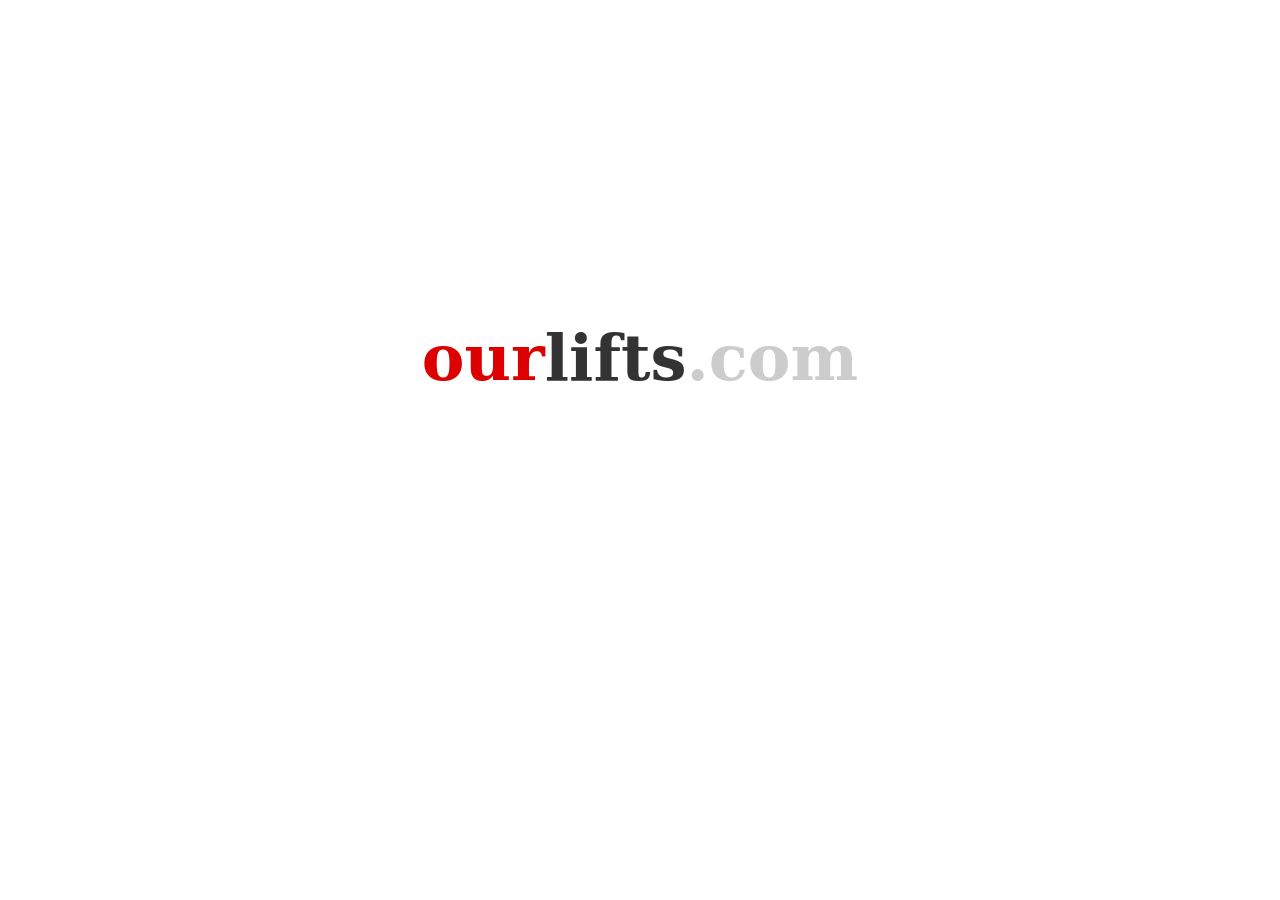
==== ourlifts/index.html @ bc50a5f7 "Ourlifts landing page." ====
<!DOCTYPE html>

<html lang="en">
  <head>
    <title>ourlifts</title>

    <style type="text/css" media="screen">
      h1 {
        color: #ccc;
        font-family: Georgia,'DejaVu Serif','Bitstream Vera Serif',serif;
        font-size: 4em;
        margin: 5em 1em 1em 1em;
        text-align: center;
      }
      h1 strong {
        color: #333;
      }
      h1 em {
        color: #d00;
        font-style: normal;
      }
    </style>
  </head>
  <body>
    
    <h1><em>our</em><strong>lifts</strong>.com</h1>

  </body>
</html>
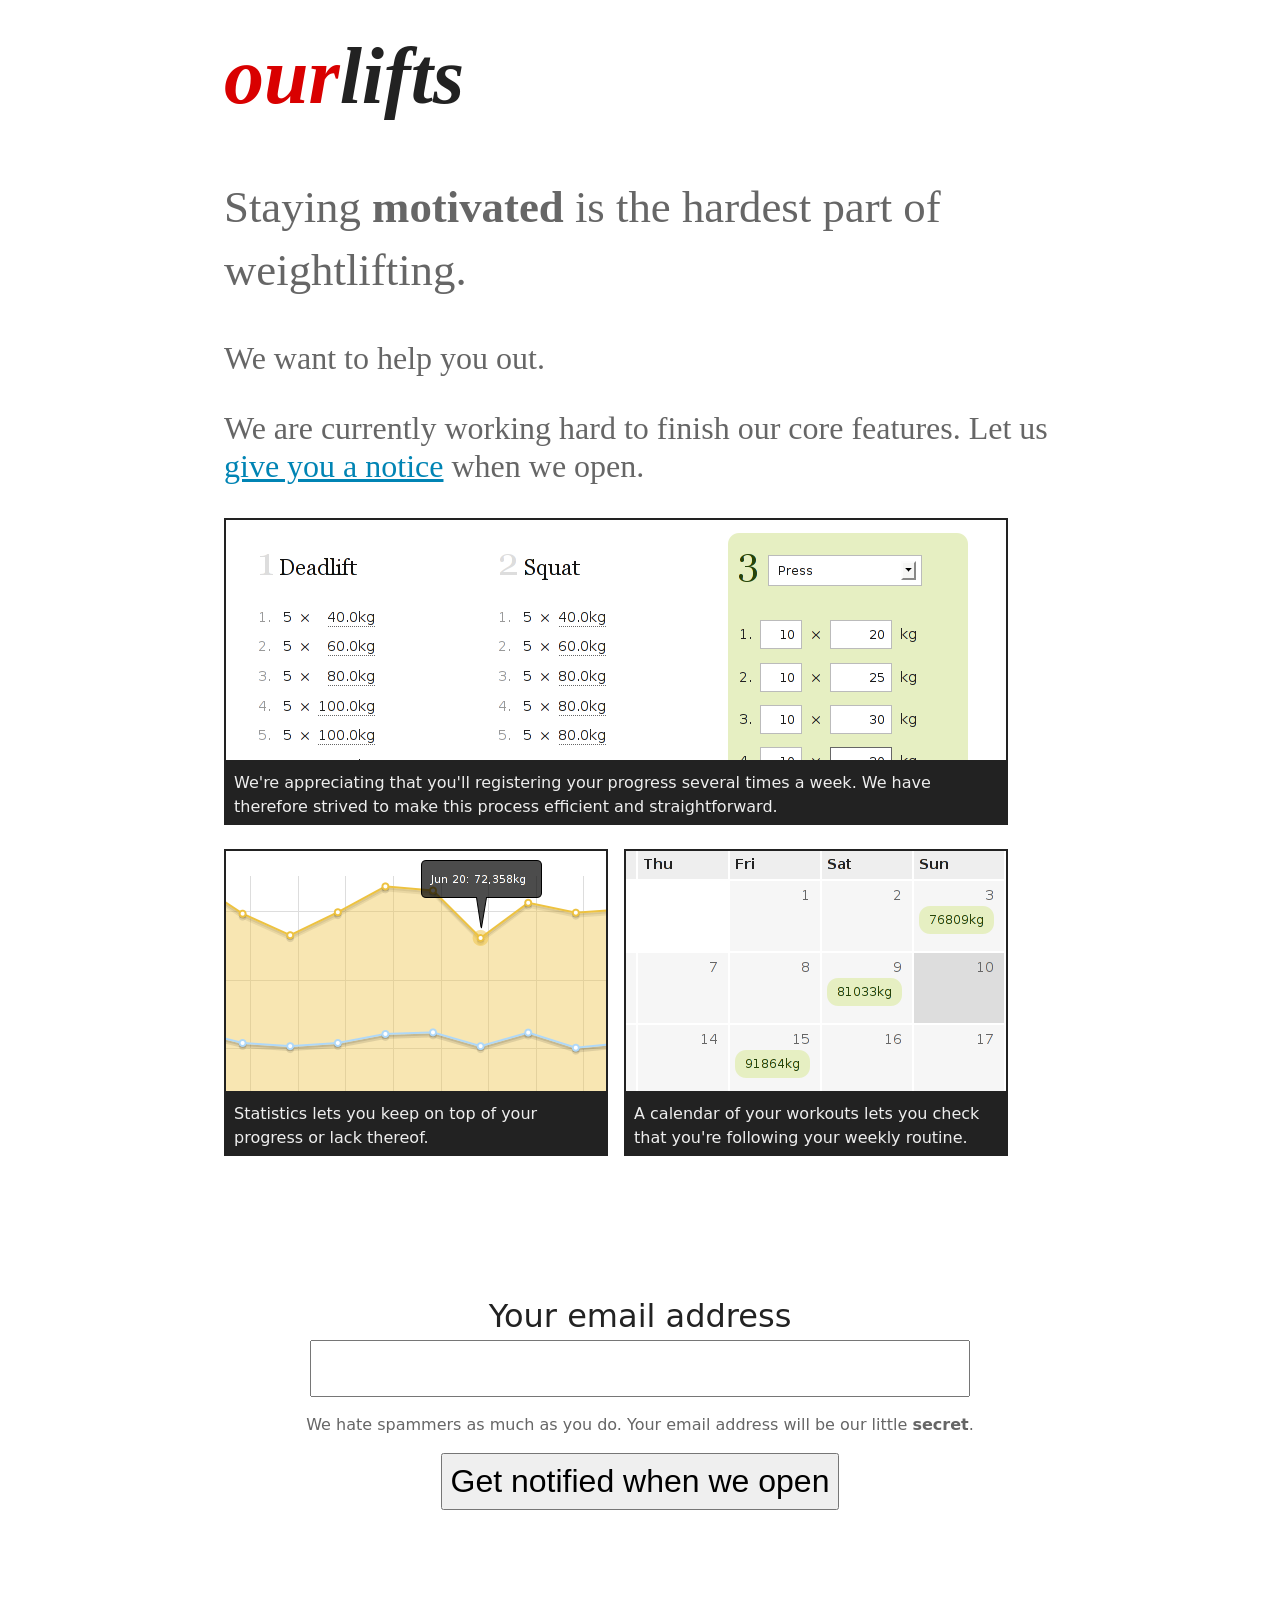
==== commit 2c669c84: "Ourlifts landing page." ====
--- a/ourlifts/index.html
+++ b/ourlifts/index.html
@@ -5,25 +5,156 @@
     <title>ourlifts</title>
 
     <style type="text/css" media="screen">
+      body {
+        color: #222;
+        font-family: 'Lucida Grande',
+                     'Lucida Sans Unicode',
+                     'DejaVu Sans',
+                     'Bitstream Vera Sans',
+                     Arial,
+                     sans-serif;
+        line-height: 1.5;
+        padding: 1em;
+        margin: 0 auto;
+        width: 52em;
+      }
+      h1, h2, h3 {
+        font-family: Georgia, "Times New Roman", Times, serif;
+      }
       h1 {
-        color: #ccc;
-        font-family: Georgia,'DejaVu Serif','Bitstream Vera Serif',serif;
-        font-size: 4em;
-        margin: 5em 1em 1em 1em;
+        font-size: 5em;
+        font-style: italic;
+        font-weight: bold;
+        margin: 0 0 .5em;
+      }
+      h1 strong {
+        color: #d90000;
+      }
+      h2.intro, h3.intro {
+        color: #666;
+        font-weight: normal;
+      }
+      h2.intro {
+        font-size: 2.8em;
+        line-height: 1.4em;
+      }
+      h3.intro {
+        font-size: 2em;
+        line-height: 1.2em;
+      }
+      a {
+        color: #0084b4;
+      }
+      .preview {
+        background: #222;
+        color: #eee;
+        border: 2px solid #222;
+        float: left;
+        margin-right: 16px;
+        width: 380px;
+      }
+      .preview.wide {
+        width: 780px;
+      }
+      .preview p {
+        margin: .25em .5em;
+      }
+      form {
+        margin: 7em 0;
         text-align: center;
       }
-      h1 strong {
-        color: #333;
+      form p {
+        color: #666;
       }
-      h1 em {
-        color: #d00;
-        font-style: normal;
+      label {
+        display: block;
+        font-size: 2em;
+      }
+      input[type="text"] {
+        display: block;
+        font-size: 2em;
+        padding: .25em;
+        margin: 0 auto .5em auto;
+        width: 20em;
+      }
+      input[type="submit"] {
+        font-size: 2em;
+        padding: .25em;
       }
     </style>
   </head>
   <body>
     
-    <h1><em>our</em><strong>lifts</strong>.com</h1>
+    <h1><strong>our</strong>lifts</h1>
 
+    <h2 class="intro">
+      Staying <strong>motivated</strong>
+      is the hardest part of weightlifting.
+    </h2>
+
+    <h3 class="intro">
+      We want to help you out.
+    </h3>
+
+    <h3 class="intro">
+      We are currently working hard to finish
+      our core features.
+      Let us
+      <a href="#register">give you a notice</a>
+      when we open.
+    </h3>
+
+    <div class="preview wide">
+      <img src="preview.adding.png">
+      <p>
+        We're appreciating that you'll registering
+        your progress several times a week.
+        We have therefore strived to make this process
+        efficient and straightforward.
+      </p>
+    </div>
+
+    <div style="clear:left;">&nbsp;</div>
+
+    <div class="preview">
+      <img src="preview.stats.png">
+      <p>
+        Statistics lets you keep on top of your progress or
+        lack thereof.
+      </p>
+    </div>
+
+    <div class="preview">
+      <img src="preview.calendar.png">
+      <p>
+        A calendar of your workouts lets you check that you're
+        following your weekly routine.
+      </p>
+
+    </div>
+
+    <div style="clear:left;">&nbsp;</div>
+
+    <form id="register" action="/" method="GET">
+      <label for="email-address">Your email address</label>
+      <input id="email-address" name="email-address" type="text">
+      <p>
+        We hate spammers as much as you do. Your email address
+        will be our little <strong>secret</strong>.
+      </p>
+      <input type="submit" value="Get notified when we open">
+    </form>
+
+    <script type="text/javascript">
+      var gaJsHost = (("https:" == document.location.protocol) ? "https://ssl." : "http://www.");
+      document.write(unescape("%3Cscript src='" + gaJsHost + "google-analytics.com/ga.js' type='text/javascript'%3E%3C/script%3E"));
+    </script>
+    <script type="text/javascript">
+      try {
+      var pageTracker = _gat._getTracker("UA-1857692-5");
+      pageTracker._trackPageview();
+      } catch(err) {}
+    </script>
   </body>
 </html>
+
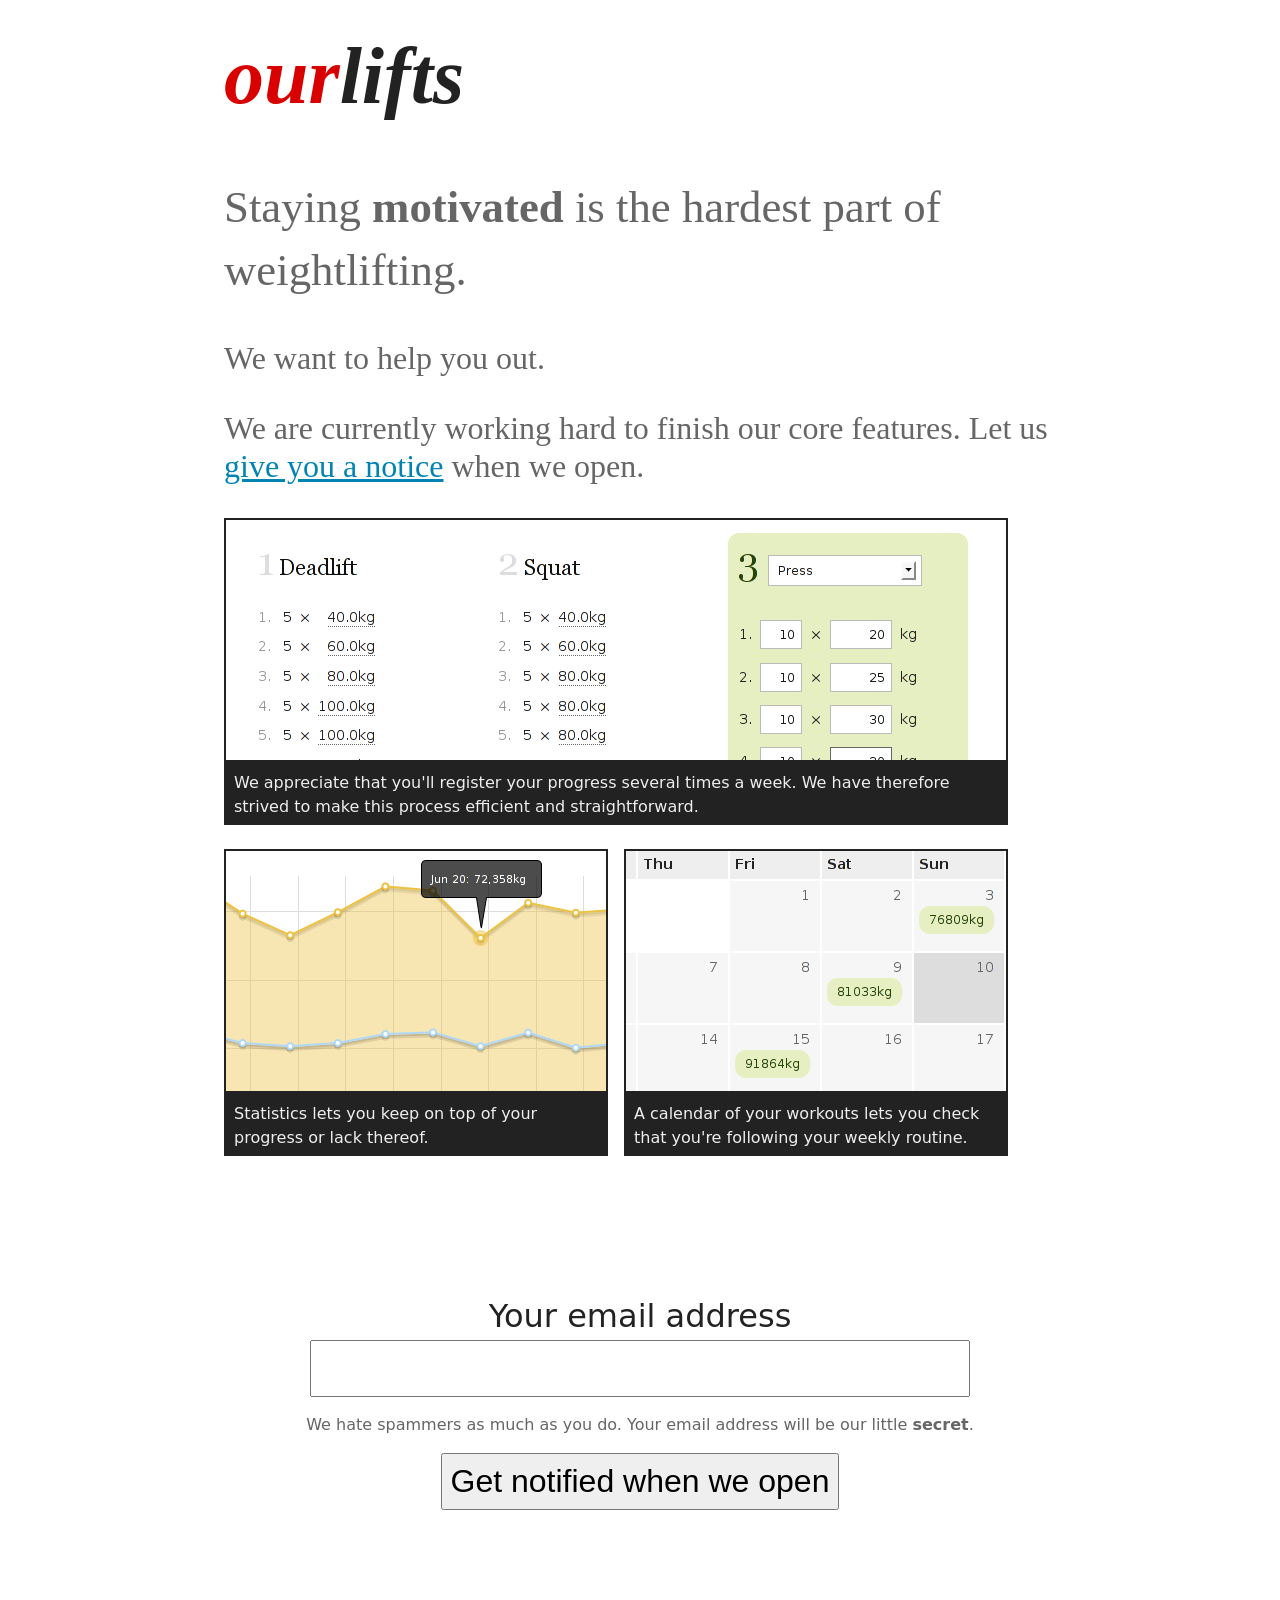
==== commit 7048054b: "Gramar fixes." ====
--- a/ourlifts/index.html
+++ b/ourlifts/index.html
@@ -107,7 +107,7 @@
     <div class="preview wide">
       <img src="preview.adding.png">
       <p>
-        We're appreciating that you'll registering
+        We appreciate that you'll register
         your progress several times a week.
         We have therefore strived to make this process
         efficient and straightforward.
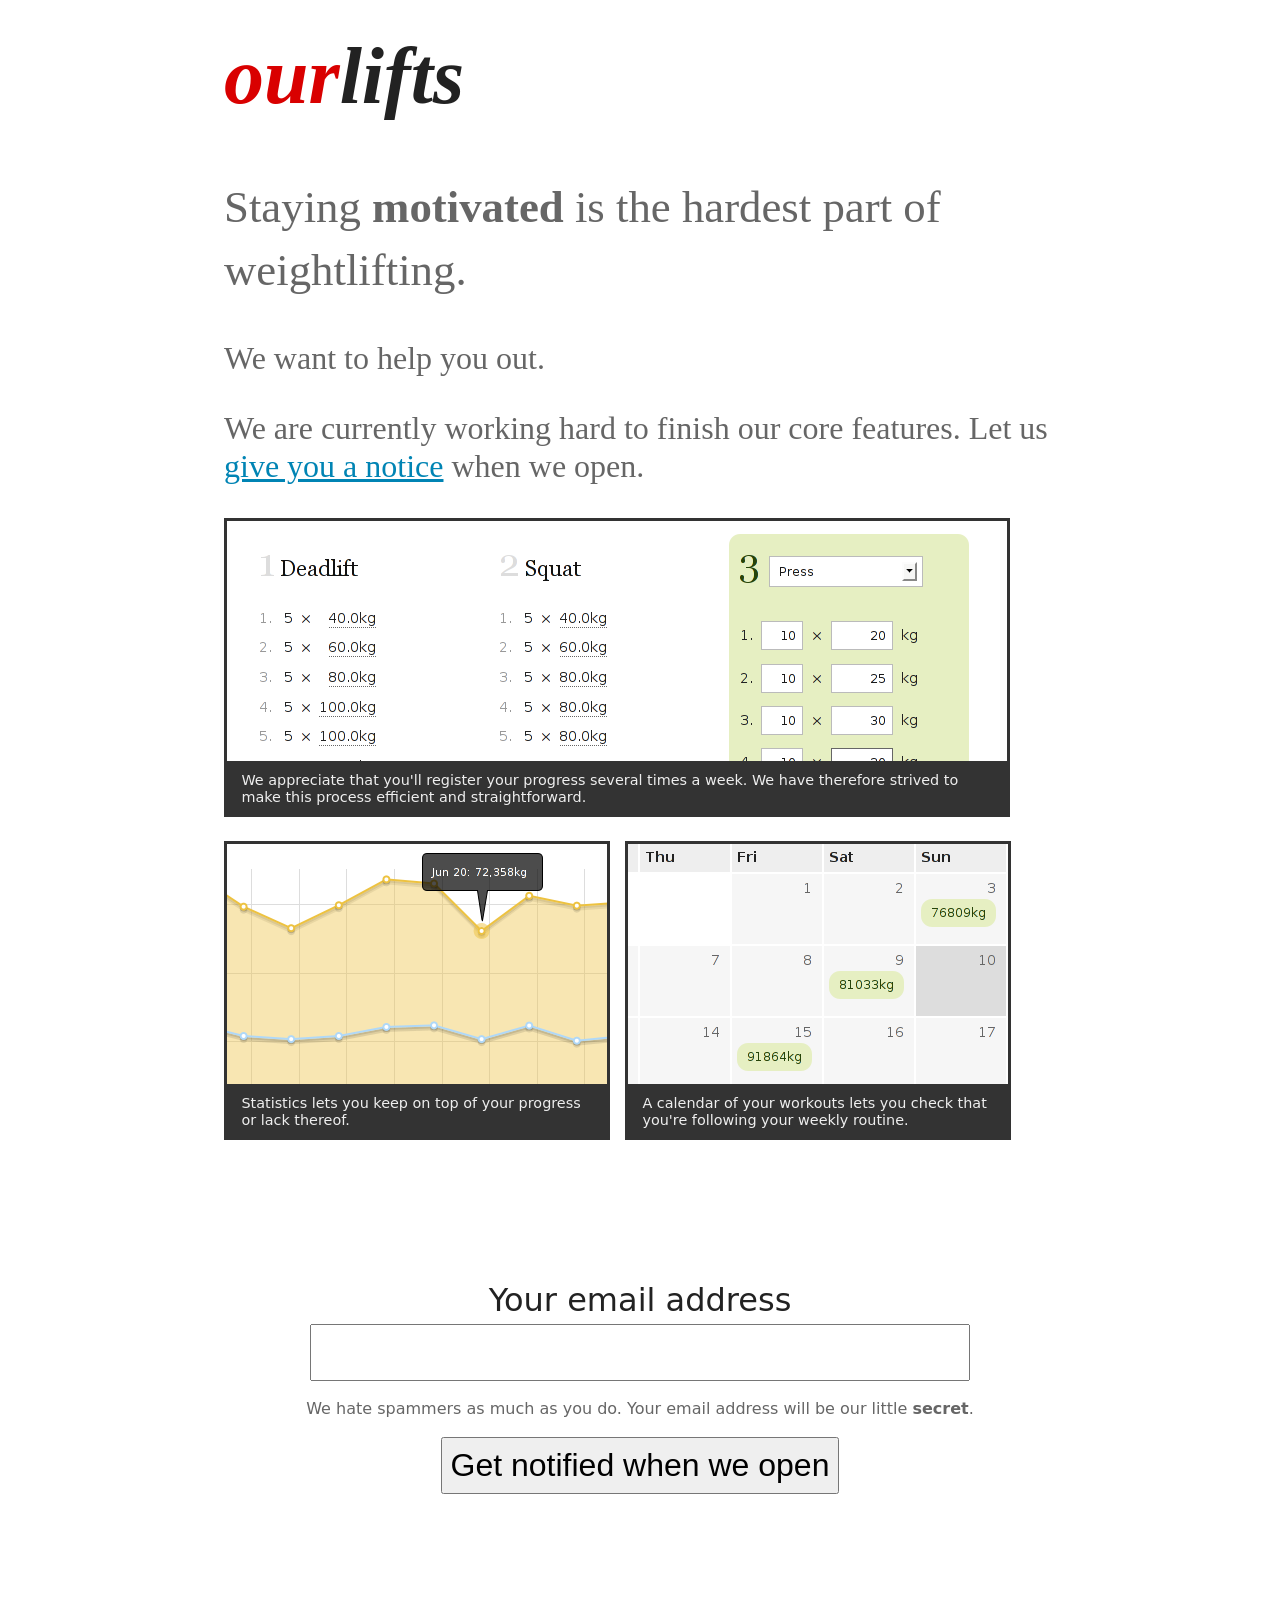
==== commit 76ccbdfd: "Caption tweaks." ====
--- a/ourlifts/index.html
+++ b/ourlifts/index.html
@@ -46,18 +46,20 @@
         color: #0084b4;
       }
       .preview {
-        background: #222;
+        background: #333;
         color: #eee;
-        border: 2px solid #222;
+        border: 3px solid #333;
         float: left;
-        margin-right: 16px;
+        margin-right: 15px;
         width: 380px;
       }
       .preview.wide {
         width: 780px;
       }
       .preview p {
-        margin: .25em .5em;
+        font-size: 0.9em;
+        line-height: 1.2;
+        margin: .3em 1em .5em 1em;
       }
       form {
         margin: 7em 0;
@@ -135,7 +137,7 @@
 
     <div style="clear:left;">&nbsp;</div>
 
-    <form id="register" action="/" method="GET">
+    <form id="register" action="/registered.html" method="GET">
       <label for="email-address">Your email address</label>
       <input id="email-address" name="email-address" type="text">
       <p>
